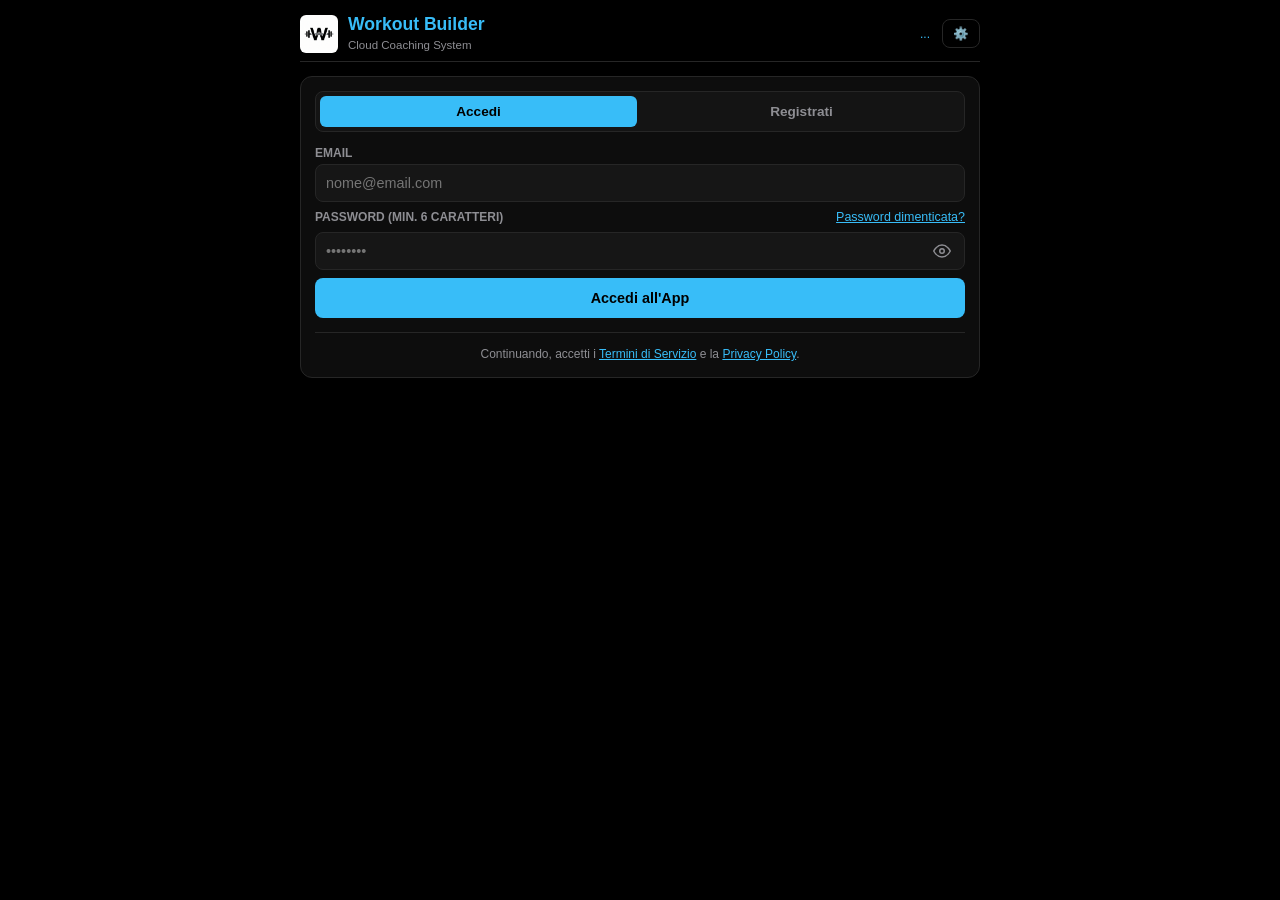
==== index.html @ 04b9a43e "Revisione codice: pubblicazione scheda sicura, nomi con apostrofo, date locali - builder.js: la pubb" ====
<!DOCTYPE html>
<html lang="it">
<head>
  <meta charset="UTF-8">
  <meta name="viewport" content="width=device-width, initial-scale=1.0, maximum-scale=1.0, user-scalable=no">
  <title>Workout Builder - Coaching App</title>
  <link rel="icon" href="icon.png">
  <link rel="manifest" href="manifest.json">
  <meta name="theme-color" content="#0f172a">
  <meta name="apple-mobile-web-app-capable" content="yes">
  <meta name="apple-mobile-web-app-status-bar-style" content="black-translucent">
  <meta name="apple-mobile-web-app-title" content="Workout Builder">
  <link rel="apple-touch-icon" href="logo_W.jpeg">
  <link rel="stylesheet" href="style.css">
  <script src="https://cdnjs.cloudflare.com/ajax/libs/html2pdf.js/0.10.1/html2pdf.bundle.min.js"></script>
  <script src="https://cdn.jsdelivr.net/npm/@supabase/supabase-js@2.119.2"></script>
  <script src="https://cdn.jsdelivr.net/npm/chart.js@4.6.2"></script>
</head>
<body>

  <div class="container">
    <header>
      <div class="header-brand">
        <img id="headerLogoImg" src="logo_W.jpeg" alt="Logo" class="site-logo" onerror="this.style.display='none'">
        <div>
          <h1>Workout Builder</h1>
          <span id="userRoleBadge" style="font-size: 0.72rem; color: var(--text-muted);">Cloud Coaching System</span>
        </div>
      </div>
      <div style="display: flex; align-items: center; gap: 6px;">
        <span style="font-size: 0.75rem; color: var(--primary);" id="dbCount">...</span>
        <div class="notif-btn-wrap">
          <button id="btnOpenNotifications" class="btn btn-outline btn-sm hidden" title="Avvisi e Scadenze">🔔</button>
          <span id="notifCountBadge" class="notif-badge hidden">0</span>
        </div>
        <button id="btnOpenSettings" class="btn btn-outline btn-sm" title="Impostazioni">⚙️</button>
        <button id="btnLogout" class="btn btn-outline btn-sm hidden">Esci</button>
      </div>
    </header>

    <!-- PANNELLO IMPOSTAZIONI -->
    <div id="settingsSection" class="card hidden">
      <div class="section-title">
        <span>⚙️ Impostazioni</span>
        <button id="btnCloseSettings" class="btn btn-outline btn-sm">Chiudi ✖</button>
      </div>

      <div style="display: flex; justify-content: space-between; align-items: center; gap: 10px; flex-wrap: wrap;">
        <div>
          <strong style="font-size: 0.88rem; display: block;">Aspetto Interfaccia</strong>
          <span style="font-size: 0.76rem; color: var(--text-muted);">Scegli tra modalità scura o chiara</span>
        </div>
        <div class="theme-toggle-pill">
          <button type="button" class="theme-opt active" id="btnThemeDark">🌙 Scuro</button>
          <button type="button" class="theme-opt" id="btnThemeLight">☀️ Chiaro</button>
        </div>
      </div>

      <!-- Modifica Nome e Cognome (visibile a tutti gli utenti loggati: Atleti e Coach) -->
      <div id="profileNameSettingsBox" class="hidden" style="margin-top: 14px; padding-top: 14px; border-top: 1px solid var(--border);">
        <strong style="font-size: 0.88rem; display: block; margin-bottom: 4px;">Nome e Cognome Profilo</strong>
        <span style="font-size: 0.76rem; color: var(--text-muted); display: block; margin-bottom: 8px;">
          Correggi il nome visualizzato nell'app e nelle schede.
        </span>
        <div style="display: flex; gap: 8px; align-items: center;">
          <input type="text" id="inputSettingsFullName" placeholder="es. Mario Rossi" style="flex: 1;">
          <button type="button" class="btn btn-primary btn-sm" id="btnSaveProfileName" style="width: auto; white-space: nowrap;">💾 Salva Nome</button>
        </div>
      </div>

      <!-- Caricamento Logo (visibile solo ai Personal Trainer loggati) -->
      <div id="trainerLogoSettingsBox" class="hidden" style="margin-top: 14px; padding-top: 14px; border-top: 1px solid var(--border);">
        <strong style="font-size: 0.88rem; display: block; margin-bottom: 4px;">Logo Personalizzato Coach</strong>
        <span style="font-size: 0.76rem; color: var(--text-muted); display: block; margin-bottom: 10px;">
          Apparirà nell'intestazione dell'app (anche ai tuoi atleti) e in cima alle schede PDF.
        </span>

        <div style="display: flex; align-items: center; gap: 12px; margin-bottom: 10px;">
          <img id="settingsLogoPreview" src="logo_W.jpeg" alt="Anteprima Logo" style="height: 48px; width: auto; max-width: 120px; object-fit: contain; border: 1px solid var(--border); border-radius: 6px; padding: 4px; background: #fff;" onerror="this.style.display='none'">
          <input type="file" id="inputLogoFile" accept="image/*" style="font-size: 0.8rem; padding: 7px;">
        </div>

        <div class="grid-2">
          <button type="button" class="btn btn-primary btn-sm" id="btnSaveLogo" style="width: 100%;">💾 Salva Logo</button>
          <button type="button" class="btn btn-outline btn-sm" id="btnResetLogo" style="width: 100%;">Ripristina Default</button>
        </div>
      </div>

      <div id="appGuideSettingsBox" class="hidden" style="margin-top: 14px; padding-top: 14px; border-top: 1px solid var(--border);">
        <div style="display: flex; justify-content: space-between; align-items: center; gap: 10px; flex-wrap: wrap;">
          <div>
            <strong style="font-size: 0.88rem; display: block;">Guida Applicazione</strong>
            <span style="font-size: 0.76rem; color: var(--text-muted);">Manuale rapido su tutte le funzionalità</span>
          </div>
          <button type="button" class="btn btn-outline btn-sm" id="btnOpenAppGuide" style="width: auto;">📖 Apri Guida</button>
        </div>

        <!-- PANNELLO GUIDA / MANUALE UTENTE -->
        <div id="appGuideSection" class="hidden" style="margin-top: 12px;">
          <div id="appGuideContent" style="font-size: 0.84rem; line-height: 1.55; display: flex; flex-direction: column; gap: 10px;"></div>
        </div>
      </div>

      <!-- Segnala un problema / Supporto -->
      <div style="margin-top: 14px; padding-top: 14px; border-top: 1px solid var(--border);">
        <div style="display: flex; justify-content: space-between; align-items: center; gap: 10px; flex-wrap: wrap;">
          <div>
            <strong style="font-size: 0.88rem; display: block;">Segnala un problema o chiedi aiuto</strong>
            <span style="font-size: 0.76rem; color: var(--text-muted);">Scrivi a <strong>info@workoutbuilder.it</strong> per assistenza o suggerimenti.</span>
          </div>
          <a id="btnContactSupportMail" href="mailto:info@workoutbuilder.it?subject=Supporto%20Workout%20Builder" class="btn btn-outline btn-sm" style="width: auto; text-decoration: none;">✉️ Scrivici</a>
        </div>
      </div>

      <!-- Informazioni Legali e Privacy -->
      <div style="margin-top: 14px; padding-top: 14px; border-top: 1px solid var(--border);">
        <div style="display: flex; justify-content: space-between; align-items: center; gap: 10px; flex-wrap: wrap;">
          <div>
            <strong style="font-size: 0.88rem; display: block;">Informazioni Legali e Privacy</strong>
            <span style="font-size: 0.76rem; color: var(--text-muted);">Consulta la documentazione ufficiale del servizio</span>
          </div>
          <div style="display: flex; gap: 6px;">
            <a href="privacy.html" target="_blank" rel="noopener" class="btn btn-outline btn-sm" style="width: auto; text-decoration: none;">🔒 Privacy</a>
            <a href="terms.html" target="_blank" rel="noopener" class="btn btn-outline btn-sm" style="width: auto; text-decoration: none;">📄 Termini</a>
          </div>
        </div>
      </div>

      <!-- Eliminazione Account (visibile a tutti gli utenti loggati: Atleti e Coach) -->
      <div id="deleteAccountSettingsBox" class="hidden" style="margin-top: 14px; padding-top: 14px; border-top: 1px solid var(--border);">
        <div style="display: flex; justify-content: space-between; align-items: center; gap: 10px; flex-wrap: wrap;">
          <div>
            <strong style="font-size: 0.88rem; display: block; color: var(--danger);">Elimina Account</strong>
            <span style="font-size: 0.76rem; color: var(--text-muted);">Cancella definitivamente il tuo profilo e tutti i dati associati.</span>
          </div>
          <button type="button" class="btn btn-outline btn-sm" id="btnDeleteAccount" style="border-color: var(--danger); color: var(--danger); width: auto;">🗑️ Elimina Account</button>
        </div>
      </div>
    </div>

    <!-- PANNELLO NOTIFICHE E SCADENZE -->
    <div id="notificationsSection" class="card hidden">
      <div class="section-title">
        <span>🔔 Avvisi e Scadenze Schede</span>
        <div style="display: flex; gap: 6px;">
          <button id="btnEnablePush" class="btn btn-outline btn-sm" title="Ricevi avvisi sul dispositivo">📲 Avvisi Device</button>
          <button id="btnCloseNotifications" class="btn btn-outline btn-sm">Chiudi ✖</button>
        </div>
      </div>
      <div id="notificationsListContainer">
        <div style="text-align: center; color: var(--text-muted); font-size: 0.85rem; padding: 12px;">
          Nessuna notifica al momento.
        </div>
      </div>
    </div>

   <!-- 1. SCHERMATA LOGIN / REGISTRAZIONE -->
    <div id="authSection" class="card">
      <div class="auth-tabs" id="authTabsBar">
        <div class="auth-tab active" id="tabLogin">Accedi</div>
        <div class="auth-tab" id="tabRegister">Registrati</div>
      </div>

      <div id="registerFields" class="hidden">
        <div class="field">
          <label>Nome e Cognome</label>
          <input type="text" id="authName" placeholder="es. Mario Rossi">
        </div>
        <div class="field">
          <label>Tipo di Account</label>
          <select id="authRole">
            <option value="trainer">Sono un Personal Trainer / Coach</option>
            <option value="athlete">Sono un Atleta</option>
          </select>
        </div>
      </div>

      <div class="field">
        <label>Email</label>
        <input type="email" id="authEmail" placeholder="nome@email.com">
      </div>
      <div class="field">
        <div style="display: flex; justify-content: space-between; align-items: center; margin-bottom: 4px;">
          <label style="margin-bottom: 0;">Password (min. 6 caratteri)</label>
          <button type="button" id="btnForgotPassword" style="background: none; border: none; color: var(--primary); font-size: 0.78rem; cursor: pointer; padding: 0; text-decoration: underline;">
            Password dimenticata?
          </button>
        </div>
        <div class="password-input-wrap">
          <input type="password" id="authPassword" placeholder="••••••••">
          <button type="button" id="btnTogglePassword" class="btn-toggle-pwd" title="Mostra/Nascondi password" aria-label="Mostra password">
            <svg id="iconEyeOpen" width="18" height="18" viewBox="0 0 24 24" fill="none" stroke="currentColor" stroke-width="2" stroke-linecap="round" stroke-linejoin="round">
              <path d="M1 12s4-8 11-8 11 8 11 8-4 8-11 8-11-8-11-8z"></path>
              <circle cx="12" cy="12" r="3"></circle>
            </svg>
            <svg id="iconEyeClosed" class="hidden" width="18" height="18" viewBox="0 0 24 24" fill="none" stroke="currentColor" stroke-width="2" stroke-linecap="round" stroke-linejoin="round">
              <path d="M17.94 17.94A10.07 10.07 0 0 1 12 20c-7 0-11-8-11-8a18.45 18.45 0 0 1 5.06-5.94M9.9 4.24A9.12 9.12 0 0 1 12 4c7 0 11 8 11 8a18.5 18.5 0 0 1-2.16 3.19m-6.72-1.07a3 3 0 1 1-4.24-4.24"></path>
              <line x1="1" y1="1" x2="23" y2="23"></line>
            </svg>
          </button>
        </div>
      </div>

      <button class="btn btn-primary" id="btnAuthSubmit" style="margin-top: 8px;">Accedi all'App</button>
      <div id="authMessage" style="margin-top: 10px; font-size: 0.82rem; text-align: center; color: var(--danger);"></div>

      <div style="margin-top: 14px; padding-top: 12px; border-top: 1px solid var(--border); text-align: center; font-size: 0.75rem; color: var(--text-muted); line-height: 1.5;">
        Continuando, accetti i
        <a href="terms.html" target="_blank" rel="noopener" style="color: var(--primary); text-decoration: underline;">Termini di Servizio</a>
        e la
        <a href="privacy.html" target="_blank" rel="noopener" style="color: var(--primary); text-decoration: underline;">Privacy Policy</a>.
      </div>
    </div>

    <!-- PANNELLO IMPOSTA NUOVA PASSWORD (DOPO CLICK SUL LINK EMAIL) -->
    <div id="resetPasswordSection" class="card hidden">
      <div class="section-title">
        <span>🔑 Imposta Nuova Password</span>
      </div>
      <p style="font-size: 0.82rem; color: var(--text-muted); margin-bottom: 12px;">
        Inserisci la nuova password per il tuo account Workout Builder.
      </p>
      <div class="field">
        <label>Nuova Password (min. 6 caratteri)</label>
        <input type="password" id="newRecoveryPassword" placeholder="••••••••">
      </div>
      <div class="field">
        <label>Conferma Nuova Password</label>
        <input type="password" id="confirmRecoveryPassword" placeholder="••••••••">
      </div>
      <button type="button" class="btn btn-success" id="btnSaveNewPassword" style="margin-top: 6px;">💾 Salva Nuova Password</button>
      <div id="resetPasswordMessage" style="margin-top: 10px; font-size: 0.82rem; text-align: center; color: var(--danger);"></div>
    </div>
    
    <!-- 2. AREA PERSONAL TRAINER -->
    <div id="trainerSection" class="hidden" style="display: flex; flex-direction: column; gap: 14px;">
      
      <div class="grid-2">
        <button class="btn btn-primary" id="navTrainerClients">👥 I Miei Atleti</button>
        <button class="btn btn-outline" id="navTrainerBuilder">✏️ Crea/Modifica Scheda</button>
      </div>

      <!-- VISTA A: DASHBOARD CLIENTI & SCADENZE -->
      <div id="trainerClientsView" class="card">
        <div class="section-title">Codice Invito per i tuoi Atleti</div>
        <p style="font-size: 0.8rem; color: var(--text-muted); margin-bottom: 8px;">
          Invia questo codice ai tuoi clienti: quando si registrano come Atleti, potranno collegarsi al tuo profilo.
        </p>
        <div class="invite-box" style="margin-bottom: 16px;">
          <span class="invite-code" id="trainerInviteCode">-</span>
          <button class="btn btn-primary btn-sm" id="btnCopyCode">Copia</button>
        </div>

        <!-- RICERCA RAPIDA ATLETI (COLLEGATI + ESTERNI) -->
        <div style="position: relative; margin-bottom: 14px;">
          <svg width="16" height="16" viewBox="0 0 24 24" fill="none" stroke="currentColor" stroke-width="2" stroke-linecap="round" stroke-linejoin="round" style="position: absolute; left: 11px; top: 50%; transform: translateY(-50%); color: var(--text-muted); pointer-events: none;">
            <circle cx="11" cy="11" r="8"></circle>
            <line x1="21" y1="21" x2="16.65" y2="16.65"></line>
          </svg>
          <input type="text" id="trainerClientsSearchInput" placeholder="Cerca atleta.." style="padding-left: 34px; padding-right: 30px;">
          <button type="button" id="btnClearTrainerClientsSearch" class="hidden" title="Cancella ricerca" style="position: absolute; right: 8px; top: 50%; transform: translateY(-50%); background: none; border: none; color: var(--text-muted); cursor: pointer; font-size: 0.85rem; padding: 2px 5px;">✕</button>
        </div>

        <div class="section-title">
          <span>Atleti Collegati</span>
          <span id="clientsCount" style="font-size: 0.8rem; color: var(--text-muted);">0</span>
        </div>
        <div id="clientsListContainer">
          <div style="text-align: center; color: var(--text-muted); font-size: 0.85rem; padding: 12px;">Caricamento atleti...</div>
        </div>

        <!-- SEZIONE ATLETI ESTERNI -->
        <div style="margin-top: 18px; padding-top: 14px; border-top: 1px solid var(--border);">
          <div class="section-title">
            <span>👤 Atleti Esterni</span>
            <button type="button" class="btn btn-primary btn-sm" id="btnNewExternalAnamnesis">➕ Nuova Anamnesi</button>
          </div>
          <p style="font-size: 0.78rem; color: var(--text-muted); margin-bottom: 10px;">
            Clienti non iscritti all'app: gestisci la loro anamnesi privata e lo storico delle schede generate in PDF.
          </p>
          <div id="externalAnamnesisListContainer">
            <div style="text-align: center; color: var(--text-muted); font-size: 0.82rem; padding: 8px;">Nessun atleta esterno ancora inserito.</div>
          </div>
        </div>
      </div>

      <!-- VISTA B: PROGRESSI E DIARIO CARICHI ATLETA -->
      <div id="trainerProgressView" class="card hidden">
        <div class="section-title">
          <span id="progressAthleteTitle">Progressi Atleta</span>
          <button class="btn btn-outline btn-sm" id="btnBackToClients">← Indietro</button>
        </div>
        <div id="progressLogsContainer">
          <div style="text-align: center; color: var(--text-muted); font-size: 0.85rem; padding: 12px;">Caricamento storico...</div>
        </div>
      </div>

      <!-- VISTA B2: SCHEDA ATTIVA E STORICO SCHEDE ATLETA -->
      <div id="trainerWorkoutsView" class="card hidden">
        <div class="section-title">
          <span id="workoutsAthleteTitle">Schede Atleta</span>
          <button class="btn btn-outline btn-sm" id="btnBackFromWorkouts">← Indietro</button>
        </div>
        <div id="athleteWorkoutsHistoryContainer">
          <div style="text-align: center; color: var(--text-muted); font-size: 0.85rem; padding: 12px;">Caricamento schede...</div>
        </div>
      </div>

      <!-- VISTA B2-EXT: STORICO SCHEDE ATLETA ESTERNO -->
      <div id="trainerExternalWorkoutsView" class="card hidden">
        <div class="section-title">
          <span id="externalWorkoutsTitle">📋 Schede Atleta Esterno</span>
          <button type="button" class="btn btn-outline btn-sm" id="btnBackFromExternalWorkouts">← Indietro</button>
        </div>
        <div id="externalWorkoutsHistoryContainer">
          <div style="text-align: center; color: var(--text-muted); font-size: 0.85rem; padding: 12px;">Caricamento schede...</div>
        </div>
      </div>

      <!-- VISTA B3: STATISTICHE & ANALYTICS ATLETA -->
      <div id="trainerStatsView" class="card hidden">
        <div class="section-title">
          <span id="statsAthleteTitle">📈 Statistiche Atleta</span>
          <button class="btn btn-outline btn-sm" id="btnBackFromStats">← Indietro</button>
        </div>
        <div id="statsDashboardContainer">
          <div style="text-align: center; color: var(--text-muted); font-size: 0.85rem; padding: 12px;">Elaborazione statistiche...</div>
        </div>
      </div>

      <!-- VISTA B4: SCHEDA ANAMNESI PRIVATA (SOLO TRAINER) -->
      <div id="trainerAnamnesisView" class="card hidden">
        <div class="section-title">
          <div>
            <span id="anamnesisViewTitle">🩺 Scheda Anamnesi</span>
            <div id="anamnesisViewSubtitle" style="font-size: 0.74rem; color: var(--text-muted); font-weight: 400; margin-top: 2px;">Visibile solo a te (privata)</div>
          </div>
          <button type="button" class="btn btn-outline btn-sm" id="btnBackFromAnamnesis">← Indietro</button>
        </div>

        <input type="hidden" id="anamnesisRecordId">
        <input type="hidden" id="anamnesisAthleteId">

        <div class="grid-2">
          <div class="field">
            <label>Nome e Cognome *</label>
            <input type="text" id="anamFullName" placeholder="es. Mario Rossi">
          </div>
          <div class="field">
            <label>Data di Nascita</label>
            <input type="date" id="anamBirthDate">
          </div>
        </div>

        <div class="grid-3">
          <div class="field">
            <label>Sesso</label>
            <select id="anamGender">
              <option value="">-- Seleziona --</option>
              <option value="Uomo">Uomo</option>
              <option value="Donna">Donna</option>
              <option value="Altro">Altro</option>
            </select>
          </div>
          <div class="field">
            <label>Altezza (cm)</label>
            <input type="number" id="anamHeightCm" placeholder="es. 178" min="100" max="250">
          </div>
          <div class="field">
            <label>Peso Iniziale (kg)</label>
            <input type="number" step="0.1" id="anamWeightKg" placeholder="es. 76.5" min="30" max="250">
          </div>
        </div>

        <div class="grid-2">
          <div class="field">
            <label>Lavoro e Stile di Vita</label>
            <input type="text" id="anamOccupation" placeholder="es. Impiegato sedentario / Turnista">
          </div>
          <div class="field">
            <label>Disponibilità Allenamento</label>
            <input type="text" id="anamAvailability" placeholder="es. 3 volte/sett. da 60 min">
          </div>
        </div>

        <div class="field">
          <label>Obiettivo Principale</label>
          <textarea id="anamGoal" rows="2" style="min-height: 58px;" placeholder="es. Ricomposizione corporea, aumento forza panca/squat, preparazione gara..."></textarea>
        </div>

        <div class="field">
          <label>Infortuni, Dolori o Limitazioni Articolari/Mediche</label>
          <textarea id="anamInjuries" rows="2" style="min-height: 64px;" placeholder="es. Protrusione L4-L5, fastidio spalla destra in spinta sopra la testa, ipertensione..."></textarea>
        </div>

        <div class="field">
          <label>Esperienza Pregressa e Attrezzatura Disponibile</label>
          <textarea id="anamExperience" rows="2" style="min-height: 58px;" placeholder="es. 2 anni di sala pesi, palestra commerciale completa / home gym con manubri e bilanciere..."></textarea>
        </div>

        <div class="field">
          <label>Note Riservate del Coach</label>
          <textarea id="anamPrivateNotes" rows="3" style="min-height: 72px;" placeholder="Appunti privati, osservazioni posturali, progressioni programmate..."></textarea>
        </div>

        <div id="anamnesisUpdatedMeta" style="font-size: 0.74rem; color: var(--text-muted); margin-bottom: 10px;"></div>

        <div style="display: flex; flex-direction: column; gap: 8px;">
          <button type="button" class="btn btn-success" id="btnSaveAnamnesis">💾 Salva Anamnesi</button>
          <div id="anamnesisSecondaryActions" style="display: flex; flex-direction: column; gap: 8px;">
            <button type="button" class="btn btn-outline btn-sm" id="btnAnamnesisToBuilder" style="width: 100%;">✏️ Crea Scheda</button>
            <button type="button" class="btn btn-outline btn-sm hidden" id="btnDeleteAnamnesis" style="width: 100%; border-color: var(--danger); color: var(--danger);">🗑️ Elimina Anamnesi</button>
          </div>
        </div>
      </div>

      <!-- VISTA B5: CHECK-IN SETTIMANALI ATLETA (TRAINER) -->
      <div id="trainerCheckinsView" class="card hidden">
        <div class="section-title">
          <div>
            <span id="trainerCheckinsTitle">✅ Check-in Settimanali</span>
            <div id="trainerCheckinsSubtitle" style="font-size: 0.74rem; color: var(--text-muted); font-weight: 400; margin-top: 2px;">Storico report e feedback settimanali</div>
          </div>
          <button type="button" class="btn btn-outline btn-sm" id="btnBackFromTrainerCheckins">← Indietro</button>
        </div>
        <div id="trainerCheckinsListContainer">
          <div style="text-align: center; color: var(--text-muted); font-size: 0.85rem; padding: 12px;">Caricamento check-in...</div>
        </div>
      </div>

      <!-- VISTA C: WORKOUT BUILDER -->
      <div id="trainerBuilderView" class="hidden" style="display: flex; flex-direction: column; gap: 14px;">
        
        <!-- PANNELLO BOZZE SALVATE -->
        <div id="trainerDraftsCard" class="card hidden">
          <div class="section-title">
            <span>📂 Bozze in Lavorazione</span>
            <span id="draftsCountBadge" style="font-size: 0.78rem; color: var(--text-muted);">0</span>
          </div>
          <div id="trainerDraftsList"></div>
        </div>

        <div class="card">
          <div class="section-title">
            <span>1. Assegnazione e Durata</span>
            <button class="btn btn-outline btn-sm hidden" id="btnLoadExistingWorkout">📥 Carica Scheda Attuale</button>
          </div>
          <div class="field">
            <label>Seleziona Atleta Collegato (oppure lascia vuoto per solo PDF)</label>
            <select id="builderAthleteSelect">
              <option value="">-- Nessun atleta collegato (Solo PDF) --</option>
            </select>
          </div>
          <div class="field">
            <label>Modalità Programmazione</label>
            <select id="programmingMode">
              <option value="classic">Programmazione Classica (scheda unica)</option>
              <option value="mesocycle">Programmazione Mesociclo (per settimane, max 10)</option>
            </select>
          </div>
          <div class="grid-2">
            <div class="field">
              <label>Nome sul PDF</label>
              <input type="text" id="athleteName" placeholder="es. Mario Rossi">
            </div>
            <div class="field">
              <label id="durationWeeksLabel">Durata (Settimane)</label>
              <input type="number" id="durationWeeks" value="4" min="1" max="52">
            </div>
          </div>
          <div class="field">
            <label>Note Generali Scheda</label>
            <textarea id="generalNotes" placeholder="es. Riscaldamento: 5 min cyclette + mobilità."></textarea>
          </div>
        </div>

        <div class="card">
          <div class="section-title">
            <span>2. Aggiungi Esercizio</span>
            <button type="button" class="btn btn-primary btn-sm hidden" id="btnToggleNewExerciseBox" style="width: auto;">➕ Nuovo Esercizio</button>
          </div>

          <!-- PANNELLO CREAZIONE ESERCIZIO GLOBALE (SOLO ADMIN) -->
          <div id="newExerciseBox" class="hidden" style="background: var(--subcard-bg); border: 1.5px solid var(--primary); border-radius: 8px; padding: 12px; margin-bottom: 14px;">
            <div style="display: flex; justify-content: space-between; align-items: center; margin-bottom: 8px;">
              <strong style="font-size: 0.88rem; color: var(--primary);" id="newExerciseBoxTitle">➕ Crea Nuovo Esercizio</strong>
              <button type="button" class="btn btn-outline btn-sm" id="btnCloseNewExerciseBox" style="width: auto;">✖</button>
            </div>
            <p id="newExerciseScopeHint" style="font-size: 0.75rem; color: var(--text-muted); margin-bottom: 10px;">
              Stai creando un esercizio globale: sarà visibile a tutti i Personal Trainer dell'app.
            </p>

            <div class="grid-2">
              <div class="field">
                <label>Nome Esercizio *</label>
                <input type="text" id="newExName" placeholder="es. Bulgarian Split Squat Manubri">
              </div>
              <div class="field">
                <label>Gruppo Muscolare *</label>
                <select id="newExMuscle">
                  <option value="Petto">Petto</option>
                  <option value="Dorso">Dorso</option>
                  <option value="Gambe">Gambe</option>
                  <option value="Spalle">Spalle</option>
                  <option value="Braccia">Braccia</option>
                  <option value="Addome">Addome</option>
                  <option value="Skill">Skill</option>
                  <option value="Cardio">Cardio</option>
                  <option value="Funzionali">Funzionali</option>
                  <option value="TRX">TRX</option>
                  <option value="Mobilità">Mobilità</option>
                </select>
              </div>
            </div>

            <div class="grid-2">
              <div class="field">
                <label>Immagine 1 / Partenza (opzionale)</label>
                <input type="file" id="newExImgStart" accept="image/*" style="font-size: 0.78rem; padding: 6px;">
              </div>
              <div class="field">
                <label>Immagine 2 / Arrivo (opzionale)</label>
                <input type="file" id="newExImgEnd" accept="image/*" style="font-size: 0.78rem; padding: 6px;">
              </div>
            </div>
            <div style="font-size: 0.73rem; color: var(--text-muted); margin-bottom: 10px;">
              Puoi caricare 2 immagini (Partenza e Arrivo), anche solo 1 immagine singola, oppure nessuna.
            </div>

            <button type="button" class="btn btn-success btn-sm" id="btnSaveNewExercise" style="width: 100%;">💾 Salva Esercizio in Libreria</button>
          </div>

          <div class="field">
            <label>Giorno / Seduta</label>
            <select id="exerciseDay">
              <option value="Giorno 1">Giorno 1</option>
              <option value="Giorno 2">Giorno 2</option>
              <option value="Giorno 3">Giorno 3</option>
              <option value="Giorno 4">Giorno 4</option>
              <option value="Giorno 5">Giorno 5</option>
              <option value="Giorno 6">Giorno 6</option>
              <option value="Giorno 7">Giorno 7</option>
            </select>
          </div>
          
          <div class="filter-row">
            <select id="muscleFilter">
              <option value="ALL">Tutti</option>
              <option value="PERSONAL" id="optPersonalExercises" class="hidden">Solo Personali</option>
              <option value="Petto">Petto</option>
              <option value="Dorso">Dorso</option>
              <option value="Gambe">Gambe</option>
              <option value="Spalle">Spalle</option>
              <option value="Braccia">Braccia</option>
              <option value="Addome">Addome</option>
              <option value="Skill">Skill</option>
              <option value="Cardio">Cardio</option>
              <option value="Funzionali">Funzionali</option>
              <option value="TRX">TRX</option>
              <option value="Mobilità">Mobilità</option>
            </select>
            <input type="text" id="exerciseSearch" list="exerciseSuggestions" placeholder="🔍 Cerca nome esercizio...">
            <datalist id="exerciseSuggestions"></datalist>
          </div>

          <select id="exerciseSelect" style="margin-bottom: 8px;"></select>

          <div class="preview-box" id="exercisePreviewBox">
            <div class="preview-photos" id="previewPhotosContainer">
              <div class="preview-photo-wrap" id="wrapImgStart">
                <img id="previewImgStart" class="preview-thumb" src="" alt="Partenza">
                <span class="photo-tag" id="tagImgStart">Partenza</span>
              </div>
              <div class="preview-photo-wrap" id="wrapImgEnd">
                <img id="previewImgEnd" class="preview-thumb" src="" alt="Arrivo">
                <span class="photo-tag" id="tagImgEnd">Arrivo</span>
              </div>
            </div>
            <div class="preview-info" style="flex: 1;">
              <strong id="previewName">-</strong><br>
              <span style="color: var(--primary);" id="previewMuscle">-</span>
            </div>
            <button type="button" class="btn btn-outline btn-sm hidden" id="btnDeleteCustomExercise" title="Elimina questo esercizio" style="border-color: var(--danger); color: var(--danger); width: auto; flex-shrink: 0;">🗑️</button>
          </div>

          <div class="grid-3">
            <div class="field">
              <label>Serie e Reps</label>
              <input type="text" id="inSetsReps" placeholder="es. 4x8-10">
            </div>
            <div class="field">
              <label>Rest</label>
              <input type="text" id="inRest" placeholder="es. 90''">
            </div>
            <div class="field">
              <label>RIR / @</label>
              <input type="text" id="inRir" placeholder="es. RIR 1">
            </div>
          </div>

          <div class="field">
            <label>Note Esercizio</label>
            <textarea id="inNotes" style="min-height: 75px;" placeholder="es. Discesa 3s controllata."></textarea>
          </div>

          <!-- Opzioni Circuito / Superset -->
          <div style="background: var(--subcard-bg); border: 1px solid var(--border); border-radius: 8px; padding: 10px; margin-bottom: 10px;">
            <div style="display: flex; gap: 14px; flex-wrap: wrap; align-items: center;">
              <label style="display: flex; align-items: center; gap: 6px; margin: 0; cursor: pointer; font-size: 0.82rem; color: var(--text);">
                <input type="checkbox" id="chkCircuitStart" style="width: auto; margin: 0;">
                <span>🔄 <strong>Inizio Circuito</strong></span>
              </label>
              <label style="display: flex; align-items: center; gap: 6px; margin: 0; cursor: pointer; font-size: 0.82rem; color: var(--text);">
                <input type="checkbox" id="chkCircuitEnd" style="width: auto; margin: 0;">
                <span>🏁 <strong>Fine Circuito</strong></span>
              </label>
            </div>
            <div id="circuitLabelWrap" class="hidden" style="margin-top: 8px;">
              <input type="text" id="inCircuitLabel" placeholder="es. Circuito 3 giri — Rec. 90'' a fine giro">
            </div>
          </div>

          <button class="btn btn-primary" id="btnAddEx">➕ Inserisci nella Scheda</button>
        </div>

        <div class="card">
          <div class="section-title">
            <span>3. Riepilogo ed Invio</span>
            <div style="display: flex; align-items: center; gap: 8px;">
              <span id="counterLabel" style="color: var(--text-muted); font-size: 0.85rem;">0 inseriti</span>
              <button class="btn btn-outline btn-sm hidden" id="btnClearBuilder" style="border-color: var(--danger); color: var(--danger);">🗑️ Svuota</button>
            </div>
          </div>

          <div class="exercise-list" id="exerciseList">
            <div style="text-align: center; color: var(--text-muted); font-size: 0.85rem; padding: 12px;">Nessun esercizio aggiunto</div>
          </div>

          <div style="display: flex; flex-direction: column; gap: 8px; margin-top: 14px;">
            <button class="btn btn-success" id="btnSaveCloud">☁️ Salva e Invia all'app dell'Atleta</button>
            <div class="grid-2">
              <button class="btn btn-primary" id="btnSaveDraft" style="background: var(--subcard-bg); color: var(--text); border: 1px solid var(--border);">📝 Salva Bozza</button>
              <button class="btn btn-outline" id="btnPdf">📄 Scarica PDF</button>
            </div>
          </div>
        </div>
      </div>
    </div>

    <!-- 3. AREA ATLETA -->
    <div id="athleteSection" class="hidden" style="display: flex; flex-direction: column; gap: 14px;">
      
      <div id="athleteNavTabs" class="grid-2 hidden">
        <button type="button" class="btn btn-primary" id="navAthleteWorkout">🏋️ La Mia Scheda</button>
        <button type="button" class="btn btn-outline" id="navAthleteCheckin">✅ Check-in Settimanale</button>
      </div>

      <div id="athleteLinkCoachCard" class="card hidden">
        <div class="section-title">Collega il tuo Personal Trainer</div>
        <p style="font-size: 0.85rem; color: var(--text-muted); margin-bottom: 10px;">
          Incolla qui il Codice Invito che ti ha inviato il tuo coach per ricevere le tue schede di allenamento.
        </p>
        <div class="field">
          <label>Codice Invito Coach</label>
          <input type="text" id="inputCoachCode" placeholder="Incolla il codice qui...">
        </div>
        <button class="btn btn-primary" id="btnLinkCoach">Collega Coach</button>
      </div>

      <div id="athleteWorkoutCard" class="card hidden">
        <div class="section-title">
          <span id="athleteWorkoutTitle">La Tua Scheda</span>
          <span id="athleteCoachName" style="font-size: 0.78rem; color: var(--text-muted);"></span>
        </div>
        <div id="athleteWorkoutMeta" style="font-size: 0.8rem; color: var(--primary); margin-bottom: 10px;"></div>

        <!-- Toggle Vista Pulita / Modalità Allenamento in cima -->
        <div id="athleteCleanViewToggleWrap" class="hidden" style="margin-bottom: 12px;">
          <button type="button" class="btn btn-outline btn-sm" id="btnToggleAthleteCleanView" style="width: 100%;">Scheda Pulita</button>
        </div>

        <div id="athleteGeneralNotes" style="background: var(--notes-bg); color: var(--notes-text); border: 1px solid var(--border); padding: 10px; border-radius: 8px; font-size: 0.82rem; margin-bottom: 12px; white-space: pre-wrap;"></div>
        
        <div class="exercise-list" id="athleteExercisesContainer"></div>

        <!-- Scarica PDF della scheda pulita in fondo a entrambe le schermate -->
        <div id="athletePdfFooterWrap" class="hidden" style="margin-top: 14px; padding-top: 12px; border-top: 1px solid var(--border);">
          <button type="button" class="btn btn-outline btn-sm" id="btnAthleteDownloadPdf" style="width: 100%;">📄 Scarica PDF</button>
        </div>
      </div>

      <!-- PANNELLO CHECK-IN FINE SETTIMANA (ATLETA) -->
      <div id="athleteCheckinCard" class="card hidden">
        <div class="section-title">
          <span>✅ Check-in Settimanale</span>
          <span style="font-size: 0.76rem; color: var(--text-muted);">Report Coach</span>
        </div>

        <div class="grid-2" style="align-items: end;">
          <div class="field">
            <label style="white-space: nowrap;">Data Check-in</label>
            <input type="date" id="checkinDate" style="height: 40px; min-height: 40px; box-sizing: border-box;">
          </div>
          <div class="field">
            <label style="white-space: nowrap;">Peso Corporeo (kg)</label>
            <input type="number" step="0.1" id="checkinWeightKg" placeholder="es. 74.5" min="30" max="250" style="height: 40px; min-height: 40px; box-sizing: border-box;">
          </div>
        </div>

        <div class="grid-2" style="align-items: end;">
          <div class="field">
            <label style="white-space: nowrap;">Aderenza (1–5)</label>
            <select id="checkinAdherence" style="height: 40px;">
              <option value="5">5 - Ottima (90–100%)</option>
              <option value="4" selected>4 - Buona (75–90%)</option>
              <option value="3">3 - Discreta (60–75%)</option>
              <option value="2">2 - Bassa (&lt; 60%)</option>
              <option value="1">1 - Settimana saltata</option>
            </select>
          </div>
          <div class="field">
            <label style="white-space: nowrap;">Sonno (1–5)</label>
            <select id="checkinSleep" style="height: 40px;">
              <option value="5">5 - Riposato</option>
              <option value="4" selected>4 - Buono</option>
              <option value="3">3 - Nella media</option>
              <option value="2">2 - Scarso</option>
              <option value="1">1 - Pessimo</option>
            </select>
          </div>
        </div>

        <div class="grid-2" style="align-items: end;">
          <div class="field">
            <label style="white-space: nowrap;">Energia (1–5)</label>
            <select id="checkinEnergy" style="height: 40px;">
              <option value="5">5 - Altissima</option>
              <option value="4" selected>4 - Buona</option>
              <option value="3">3 - Normale</option>
              <option value="2">2 - Stanco</option>
              <option value="1">1 - Esausto</option>
            </select>
          </div>
          <div class="field">
            <label style="white-space: nowrap;">Stress / Dolori (1–5)</label>
            <select id="checkinStress" style="height: 40px;">
              <option value="5">5 - Dolori forti</option>
              <option value="4">4 - Stress alto</option>
              <option value="3">3 - Moderato</option>
              <option value="2" selected>2 - Lieve fatica</option>
              <option value="1">1 - Nessun dolore</option>
            </select>
          </div>
        </div>

        <div class="field">
          <label>Note Settimanali per il Coach</label>
          <textarea id="checkinAthleteNotes" rows="3" style="min-height: 75px;" placeholder="Come ti sei sentito negli allenamenti? Fame, digestione, carichi, eventuali fastidi o richieste..."></textarea>
        </div>

        <button type="button" class="btn btn-success" id="btnSubmitWeeklyCheckin">📤 Invia Check-in al Coach</button>

        <div style="margin-top: 18px; padding-top: 14px; border-top: 1px solid var(--border);">
          <div class="section-title">
            <span>Storico Check-in Inviati</span>
          </div>
          <div id="athleteCheckinsHistoryContainer">
            <div style="text-align: center; color: var(--text-muted); font-size: 0.82rem; padding: 8px;">Nessun check-in inviato.</div>
          </div>
        </div>
      </div>

    </div>

  </div>

  <!-- Area Rendering PDF (nascosta) -->
  <div id="pdfPreviewWrapper">
    <div id="pdfSheet" class="pdf-sheet">
      <div class="pdf-header">
        <div class="pdf-header-left">
          <img id="pdfLogoImg" src="logo_W.jpeg" alt="Logo" class="pdf-logo" onerror="this.style.display='none'">
          <div>
            <h2>SCHEDA DI ALLENAMENTO</h2>
            <div class="pdf-coach-tag" id="pdfCoachTag">COACH</div>
          </div>
        </div>
        <div style="text-align: right; font-size: 11px; color: #64748b;">
          Data: <span id="pdfDate"></span>
        </div>
      </div>
      <div class="pdf-meta">
        <div><strong>Atleta:</strong> <span id="pdfAthlete">-</span></div>
        <div><strong>Durata:</strong> <span id="pdfDuration">-</span></div>
        <div><strong>Totale Esercizi:</strong> <span id="pdfCount">0</span></div>
      </div>
      <div class="pdf-general-notes" id="pdfGeneralNotesBox">
        <strong style="display:block; margin-bottom:3px;">NOTE GENERALI:</strong>
        <span id="pdfGeneralNotesText" style="white-space:pre-wrap;"></span>
      </div>
      <div id="pdfTablesContainer"></div>
      <div class="pdf-footer">
        <span id="pdfFooterCoach">Workout Builder</span>
        <span>Scheda personalizzata - Workout Builder</span>
      </div>
    </div>
  </div>

  <!-- Moduli JavaScript separati -->
  <script src="config.js"></script>
  <script src="settings.js"></script>
  <script src="notifications.js"></script>
  <script src="auth.js"></script>
  <script src="trainer.js"></script>
  <script src="anamnesis.js"></script>
  <script src="analytics.js"></script>
  <script src="builder.js"></script>
  <script src="athlete.js"></script>
  <script src="video-feedback.js"></script>
  <script src="checkins.js"></script>
  <script>
    loadExercisesFromCloud();
    checkSession();

    if ("serviceWorker" in navigator) {
      window.addEventListener("load", () => {
        navigator.serviceWorker.register("./sw.js").catch((err) => {
          console.warn("Service Worker non registrato:", err);
        });
      });
    }
  </script>
</body>
</html>
---- style.css ----
:root {
  --bg: #000000;
  --card-bg: #0d0d0d;
  --subcard-bg: #141414;
  --input-bg: #161616;
  --border: #262626;
  --text: #ffffff;
  --text-muted: #8e8e93;
  --primary: #38bdf8;
  --primary-text: #000000;
  --success: #22c55e;
  --warning: #f59e0b;
  --danger: #ef4444;
  --day-bg: #1a2736;
  --day-border: #0284c7;
  --invite-bg: #111c26;
  --log-bg: #0b1116;
  --log-border: #1e293b;
  --notes-bg: #161616;
  --notes-text: #e2e8f0;
  --radius: 12px;
}

[data-theme="light"] {
  --bg: #f1f5f9;
  --card-bg: #ffffff;
  --subcard-bg: #f8fafc;
  --input-bg: #ffffff;
  --border: #cbd5e1;
  --text: #0f172a;
  --text-muted: #64748b;
  --primary: #0284c7;
  --primary-text: #ffffff;
  --success: #16a34a;
  --warning: #d97706;
  --danger: #dc2626;
  --day-bg: #e0f2fe;
  --day-border: #38bdf8;
  --invite-bg: #f0f9ff;
  --log-bg: #f1f5f9;
  --log-border: #cbd5e1;
  --notes-bg: #fefce8;
  --notes-text: #334155;
}

* { box-sizing: border-box; margin: 0; padding: 0; font-family: -apple-system, BlinkMacSystemFont, "Segoe UI", Roboto, sans-serif; }

body { background-color: var(--bg); color: var(--text); padding: 14px; min-height: 100vh; transition: background-color 0.2s, color 0.2s; }
.container { max-width: 680px; margin: 0 auto; display: flex; flex-direction: column; gap: 14px; }
.hidden { display: none !important; }

header { display: flex; justify-content: space-between; align-items: center; padding-bottom: 8px; border-bottom: 1px solid var(--border); gap: 8px; }
.header-brand { display: flex; align-items: center; gap: 10px; }
.site-logo { height: 38px; width: auto; max-width: 100px; object-fit: contain; border-radius: 6px; }
h1 { font-size: 1.1rem; font-weight: 700; color: var(--primary); }

.card { background: var(--card-bg); border: 1px solid var(--border); border-radius: var(--radius); padding: 14px; box-shadow: 0 1px 3px rgba(0,0,0,0.08); }
.section-title { font-size: 0.95rem; font-weight: 700; margin-bottom: 10px; color: var(--primary); display: flex; justify-content: space-between; align-items: center; }

.grid-2 { display: grid; grid-template-columns: 1fr 1fr; gap: 8px; }
.grid-3 { display: grid; grid-template-columns: 2fr 1fr 1fr; gap: 6px; }
.field { display: flex; flex-direction: column; gap: 4px; margin-bottom: 8px; }
label { font-size: 0.75rem; color: var(--text-muted); font-weight: 600; text-transform: uppercase; }
input, select, textarea { background: var(--input-bg); border: 1px solid var(--border); color: var(--text); padding: 10px; border-radius: 8px; font-size: 0.9rem; outline: none; width: 100%; }
input:focus, select:focus, textarea:focus { border-color: var(--primary); }
textarea { resize: vertical; min-height: 70px; font-size: 0.85rem; line-height: 1.4; }

.btn { border: none; border-radius: 8px; padding: 12px 14px; font-weight: 700; font-size: 0.9rem; cursor: pointer; display: flex; align-items: center; justify-content: center; gap: 6px; width: 100%; transition: opacity 0.2s; }
.btn:active { transform: scale(0.98); }
.btn-primary { background: var(--primary); color: var(--primary-text); }
.btn-success { background: var(--success); color: #fff; }
.btn-outline { background: transparent; border: 1px solid var(--border); color: var(--text); }
.btn-sm { padding: 6px 10px; font-size: 0.78rem; width: auto; }

/* Switch Sole / Luna */
.theme-toggle-pill { display: inline-flex; background: var(--subcard-bg); border: 1px solid var(--border); border-radius: 99px; padding: 3px; gap: 4px; }
.theme-opt { border: none; background: transparent; color: var(--text-muted); padding: 6px 12px; border-radius: 99px; font-size: 0.82rem; font-weight: 700; cursor: pointer; display: flex; align-items: center; gap: 5px; }
.theme-opt.active { background: var(--primary); color: var(--primary-text); }

/* Auth Tabs */
.auth-tabs { display: grid; grid-template-columns: 1fr 1fr; gap: 6px; margin-bottom: 14px; background: var(--subcard-bg); border: 1px solid var(--border); padding: 4px; border-radius: 8px; }
.auth-tab { padding: 8px; text-align: center; border-radius: 6px; font-size: 0.85rem; font-weight: 700; cursor: pointer; color: var(--text-muted); }
.auth-tab.active { background: var(--primary); color: var(--primary-text); }

/* Trainer Client List & Badges */
.invite-box { background: var(--invite-bg); border: 1px dashed var(--primary); border-radius: 8px; padding: 10px; display: flex; justify-content: space-between; align-items: center; gap: 8px; }
.invite-code { font-family: monospace; font-size: 0.8rem; color: var(--primary); word-break: break-all; }
.client-card { background: var(--subcard-bg); border: 1px solid var(--border); border-radius: 8px; padding: 12px; display: flex; justify-content: space-between; align-items: center; gap: 8px; margin-bottom: 8px; flex-wrap: wrap; }
.client-actions { display: flex; gap: 6px; flex-wrap: wrap; }
.status-badge { font-size: 0.72rem; font-weight: 700; padding: 3px 8px; border-radius: 99px; display: inline-block; margin-top: 4px; }
.status-active { background: rgba(34, 197, 94, 0.15); color: var(--success); border: 1px solid var(--success); }
.status-expiring { background: rgba(245, 158, 11, 0.15); color: var(--warning); border: 1px solid var(--warning); }
.status-expired { background: rgba(239, 68, 68, 0.15); color: var(--danger); border: 1px solid var(--danger); }
.status-none { background: rgba(142, 142, 147, 0.15); color: var(--text-muted); border: 1px solid var(--border); }

/* Builder & Preview */
.filter-row { display: flex; gap: 8px; margin-bottom: 8px; }
.filter-row select { max-width: 125px; }
.filter-row input { flex: 1; }
.preview-box { display: flex; gap: 14px; align-items: center; margin: 8px 0; background: var(--subcard-bg); border: 1px solid var(--border); padding: 8px; border-radius: 8px; }
.preview-photos { display: flex; gap: 8px; flex-shrink: 0; align-items: center; }
.preview-photo-wrap { display: flex; flex-direction: column; align-items: center; gap: 2px; }
.preview-thumb { width: 62px; height: 62px; border-radius: 6px; object-fit: cover; background: #fff; border: 1px solid var(--border); }
.photo-tag { font-size: 9px; color: var(--text-muted); text-transform: uppercase; font-weight: 700; }
.preview-info { font-size: 0.85rem; line-height: 1.3; }

.exercise-list { display: flex; flex-direction: column; gap: 12px; margin-top: 10px; }
.day-group { display: flex; flex-direction: column; gap: 8px; }
.day-badge { background: var(--day-bg); border: 1px solid var(--day-border); color: var(--primary); font-size: 0.8rem; font-weight: 700; padding: 6px 10px; border-radius: 6px; text-transform: uppercase; }
.exercise-item { background: var(--subcard-bg); border: 1px solid var(--border); border-radius: 8px; padding: 10px; display: flex; flex-direction: column; gap: 8px; }
.exercise-top { display: flex; gap: 10px; align-items: flex-start; justify-content: space-between; }
.item-photos { display: flex; gap: 6px; flex-shrink: 0; align-items: center; }
.item-img { width: 44px; height: 44px; border-radius: 5px; object-fit: cover; border: 1px solid var(--border); background: #fff; }
.item-details { flex: 1; font-size: 0.85rem; margin-left: 4px; }
.item-details strong { font-size: 0.9rem; display: block; margin-bottom: 2px; }
.item-sub { color: var(--text-muted); font-size: 0.75rem; margin-top: 2px; }
.item-notes { color: var(--primary); font-size: 0.75rem; white-space: pre-wrap; margin-top: 4px; line-height: 1.35; }
.btn-del { background: transparent; border: none; color: var(--danger); font-size: 1.2rem; cursor: pointer; padding: 4px 6px; }

/* Griglia 2x2 perfettamente allineata per i pulsanti del Builder */
.builder-item-actions,
.item-actions {
  display: grid;
  grid-template-columns: repeat(2, 30px);
  gap: 4px;
  flex-shrink: 0;
}

.builder-btn-row {
  display: contents;
}

.btn-builder-act,
.btn-icon {
  width: 30px;
  height: 28px;
  padding: 0;
  display: flex;
  align-items: center;
  justify-content: center;
  background: var(--card-bg);
  border: 1px solid var(--border);
  color: var(--text);
  border-radius: 6px;
  font-size: 0.8rem;
  cursor: pointer;
  line-height: 1;
}

.btn-builder-act:hover:not(:disabled),
.btn-icon:hover:not(:disabled) {
  border-color: var(--primary);
  color: var(--primary);
}

.btn-builder-act:disabled,
.btn-icon:disabled {
  opacity: 0.3;
  cursor: default;
}

.btn-builder-act.del {
  color: var(--danger);
}

.btn-builder-act.del:hover {
  border-color: var(--danger);
}

/* Pannello modifica rapida inline nel Builder */
.builder-inline-edit {
  background: var(--card-bg);
  border: 1px solid var(--warning);
  border-radius: 8px;
  padding: 10px;
  display: flex;
  flex-direction: column;
  gap: 8px;
}

.builder-edit-grid {
  display: grid;
  grid-template-columns: 1fr 1fr;
  gap: 6px;
}

@media (min-width: 520px) {
  .builder-edit-grid {
    grid-template-columns: 1.2fr 1.2fr 0.8fr 0.8fr;
  }
}

.builder-inline-edit input,
.builder-inline-edit select,
.builder-inline-edit textarea {
  padding: 7px 8px;
  font-size: 0.82rem;
}

.builder-inline-edit textarea {
  min-height: 56px;
}

/* Diario Carichi Atleta */
.log-box { background: var(--log-bg); border: 1px solid var(--log-border); border-radius: 6px; padding: 8px; display: flex; flex-direction: column; gap: 6px; }
.log-box.editing-mode { border-color: var(--warning); box-shadow: 0 0 0 1px var(--warning); }
.log-row-top { display: grid; grid-template-columns: 1fr 1.3fr 1fr; gap: 6px; align-items: center; }
.log-row-bottom { display: grid; grid-template-columns: 1fr auto; gap: 6px; align-items: stretch; }
.log-box input { padding: 7px 8px; font-size: 0.8rem; }
.log-box textarea { padding: 7px 8px; font-size: 0.8rem; min-height: 44px; resize: vertical; line-height: 1.35; }
.last-log-tag { font-size: 0.74rem; color: var(--success); font-weight: 600; }

/* Pulsanti azione su singolo log (Modifica / Elimina) */
.log-header-row { display: flex; justify-content: space-between; align-items: center; gap: 6px; }
.log-mini-actions { display: inline-flex; gap: 4px; flex-shrink: 0; }
.btn-icon-mini { background: transparent; border: 1px solid var(--border); color: var(--text-muted); border-radius: 5px; padding: 2px 6px; font-size: 0.72rem; cursor: pointer; line-height: 1.2; }
.btn-icon-mini:hover { border-color: var(--primary); color: var(--text); }
.btn-icon-mini.del:hover { border-color: var(--danger); color: var(--danger); }
.past-log-item-flex { display: flex; justify-content: space-between; align-items: flex-start; gap: 6px; }

/* Vista Progressi Trainer affiancata */
.progress-split { display: grid; grid-template-columns: 1fr; gap: 10px; }
@media (min-width: 560px) {
  .progress-split { grid-template-columns: 1.15fr 0.85fr; align-items: start; }
}
.athlete-feedback-box { background: var(--log-bg); border: 1px solid var(--log-border); border-left: 3px solid var(--success); border-radius: 6px; padding: 8px 10px; font-size: 0.8rem; }
.athlete-feedback-box.empty { border-left-color: var(--border); color: var(--text-muted); }
.feedback-header { display: flex; justify-content: space-between; align-items: center; font-size: 0.72rem; color: var(--success); font-weight: 700; margin-bottom: 4px; }
.feedback-metrics { font-weight: 700; color: var(--text); font-size: 0.84rem; }
.feedback-note { color: var(--text-muted); font-size: 0.76rem; margin-top: 4px; font-style: italic; white-space: pre-wrap; word-break: break-word; overflow-wrap: anywhere; line-height: 1.35; }
.past-logs-details { margin-top: 6px; padding-top: 6px; border-top: 1px dashed var(--border); font-size: 0.74rem; color: var(--text-muted); }
.past-logs-details summary { cursor: pointer; color: var(--primary); font-weight: 600; }
.past-log-line { padding: 4px 0; border-bottom: 1px solid var(--border); white-space: pre-wrap; word-break: break-word; overflow-wrap: anywhere; }

/* Campanella Notifiche & Banner Scadenze */
.notif-btn-wrap {
  position: relative;
  display: inline-flex;
}

.notif-badge {
  position: absolute;
  top: -5px;
  right: -5px;
  background: var(--danger);
  color: #ffffff;
  font-size: 0.65rem;
  font-weight: 800;
  min-width: 17px;
  height: 17px;
  padding: 0 4px;
  border-radius: 99px;
  display: flex;
  align-items: center;
  justify-content: center;
  border: 1.5px solid var(--bg);
}

.alert-item-card {
  background: var(--subcard-bg);
  border: 1px solid var(--border);
  border-left: 4px solid var(--warning);
  border-radius: 8px;
  padding: 10px 12px;
  margin-bottom: 8px;
  display: flex;
  justify-content: space-between;
  align-items: center;
  gap: 8px;
  flex-wrap: wrap;
}

.alert-item-card.urgent {
  border-left-color: var(--danger);
}

.athlete-expiry-banner {
  background: rgba(245, 158, 11, 0.14);
  border: 1px solid var(--warning);
  color: var(--text);
  border-radius: 8px;
  padding: 10px 12px;
  font-size: 0.82rem;
  margin-bottom: 10px;
  display: flex;
  align-items: center;
  gap: 8px;
}

.athlete-expiry-banner.expired {
  background: rgba(239, 68, 68, 0.14);
  border-color: var(--danger);
}

/* Dashboard Analytics & Statistiche Trainer */
.stats-kpi-grid {
  display: grid;
  grid-template-columns: repeat(2, 1fr);
  gap: 8px;
  margin-bottom: 14px;
}

@media (min-width: 560px) {
  .stats-kpi-grid {
    grid-template-columns: repeat(4, 1fr);
  }
}

.kpi-box {
  position: relative;
  background: var(--subcard-bg);
  border: 1px solid var(--border);
  border-radius: 8px;
  padding: 14px 10px 10px;
  text-align: center;
}

.kpi-box .btn-stat-info {
  position: absolute;
  top: 6px;
  right: 6px;
  margin-left: 0;
}

.kpi-value {
  font-size: 1.15rem;
  font-weight: 800;
  color: var(--primary);
  display: block;
}

.kpi-label {
  font-size: 0.7rem;
  color: var(--text-muted);
  text-transform: uppercase;
  font-weight: 700;
  margin-top: 2px;
  display: block;
}

.stats-card-block {
  background: var(--subcard-bg);
  border: 1px solid var(--border);
  border-radius: 10px;
  padding: 12px;
  margin-bottom: 12px;
}

.stats-block-title {
  font-size: 0.86rem;
  font-weight: 700;
  color: var(--text);
  margin-bottom: 8px;
  display: flex;
  justify-content: space-between;
  align-items: center;
  flex-wrap: wrap;
  gap: 6px;
}

.chart-canvas-wrap {
  position: relative;
  width: 100%;
  height: 210px;
}

/* Calendario attività (ultimi 28 giorni) */
.activity-cal-grid {
  display: grid;
  grid-template-columns: repeat(7, 1fr);
  gap: 5px;
  margin-top: 6px;
}

.cal-day-cell {
  border-radius: 6px;
  padding: 6px 2px;
  text-align: center;
  font-size: 0.72rem;
  border: 1px solid var(--border);
  background: var(--card-bg);
  color: var(--text-muted);
}

.cal-day-cell.trained {
  background: rgba(34, 197, 94, 0.22);
  border-color: var(--success);
  color: var(--text);
  font-weight: 800;
}

.rir-compare-bar {
  display: grid;
  grid-template-columns: 1fr 1fr;
  gap: 8px;
  margin-top: 6px;
}

.rir-pill-box {
  background: var(--card-bg);
  border: 1px solid var(--border);
  border-radius: 8px;
  padding: 8px 10px;
  text-align: center;
}

/* Pulsante Info (i) e riquadro spiegazione nelle Statistiche */
.btn-stat-info {
  display: inline-flex;
  align-items: center;
  justify-content: center;
  width: 17px;
  height: 17px;
  border-radius: 50%;
  border: 1px solid var(--primary);
  background: transparent;
  color: var(--primary);
  font-size: 0.68rem;
  font-weight: 800;
  font-family: Georgia, serif;
  font-style: italic;
  cursor: pointer;
  padding: 0;
  margin-left: 4px;
  vertical-align: middle;
  line-height: 1;
  flex-shrink: 0;
}

.btn-stat-info:hover {
  background: var(--primary);
  color: var(--primary-text);
}

.stat-info-box {
  background: var(--card-bg);
  border: 1px solid var(--border);
  border-left: 3px solid var(--primary);
  border-radius: 6px;
  padding: 8px 10px;
  font-size: 0.76rem;
  color: var(--text-muted);
  line-height: 1.4;
  margin-top: 6px;
  margin-bottom: 8px;
  text-align: left;
}

.stat-info-box strong {
  color: var(--text);
}

/* Evidenziazione Circuiti nell'App (Builder, Atleta, Storico Trainer) */
.circuit-group-box {
  border: 2px solid var(--primary);
  border-left-width: 5px;
  border-radius: 10px;
  background: rgba(56, 189, 248, 0.05);
  padding: 8px;
  margin-bottom: 10px;
}

.circuit-group-header {
  display: flex;
  justify-content: space-between;
  align-items: center;
  gap: 8px;
  background: var(--primary);
  color: var(--primary-text);
  font-size: 0.75rem;
  font-weight: 800;
  letter-spacing: 0.3px;
  padding: 5px 10px;
  border-radius: 6px;
  margin-bottom: 8px;
  text-transform: uppercase;
}

.circuit-group-footer {
  font-size: 0.72rem;
  font-weight: 700;
  color: var(--primary);
  text-align: right;
  padding-top: 4px;
}

.circuit-group-box .exercise-item {
  margin-bottom: 6px;
  border-color: rgba(56, 189, 248, 0.35);
}

.circuit-group-box .exercise-item:last-of-type {
  margin-bottom: 0;
}

/* Campo Password con icona SVG minimal */
.password-input-wrap {
  position: relative;
  display: flex;
  align-items: center;
}

.password-input-wrap input {
  padding-right: 42px;
}

.btn-toggle-pwd {
  position: absolute;
  right: 8px;
  background: transparent;
  border: none;
  color: var(--text-muted);
  cursor: pointer;
  padding: 4px 6px;
  display: flex;
  align-items: center;
  justify-content: center;
  transition: color 0.15s ease;
}

.btn-toggle-pwd:hover {
  color: var(--text);
}

/* Note Atleta (Verde) vs Note Coach (Rosso) */
.note-athlete-box {
  background: rgba(16, 185, 129, 0.12);
  border-left: 3.5px solid #10b981;
  color: #059669;
  padding: 6px 9px;
  border-radius: 6px;
  font-size: 0.79rem;
  font-weight: 400;
  margin-top: 5px;
  white-space: pre-wrap;
}

body:not(.light-theme) .note-athlete-box {
  color: #34d399;
}

.note-coach-box {
  background: rgba(239, 68, 68, 0.12);
  border-left: 3.5px solid #ef4444;
  color: #dc2626;
  padding: 6px 9px;
  border-radius: 6px;
  font-size: 0.79rem;
  font-weight: 400;
  margin-top: 6px;
  white-space: pre-wrap;
}

body:not(.light-theme) .note-coach-box {
  color: #f87171;
}

.coach-reply-form {
  display: flex;
  gap: 6px;
  margin-top: 7px;
  align-items: center;
}

.coach-reply-form input {
  font-size: 0.78rem;
  padding: 6px 8px;
  border-color: rgba(239, 68, 68, 0.45);
}

/* Barra compatta inserimento carichi atleta */
.athlete-inputs-row {
  display: flex;
  align-items: center;
  gap: 6px;
  flex-wrap: nowrap;
  width: 100%;
}

.athlete-inputs-row input {
  margin: 0;
  padding: 6px 8px;
  font-size: 0.8rem;
}

.athlete-inputs-row .inp-kg {
  width: 68px;
  flex-shrink: 0;
}

.athlete-inputs-row .inp-reps {
  flex: 1;
  min-width: 85px;
}

.athlete-inputs-row .inp-rir {
  width: 58px;
  flex-shrink: 0;
}

.athlete-inputs-row .btn {
  width: auto;
  flex-shrink: 0;
  padding: 6px 12px;
}

/* Allinea Serie/Reps, Rest e RIR sulla stessa riga con stile uniforme */
.item-sub,
.item-sub strong {
  display: inline;
  font-size: 0.85rem;
  font-weight: 700;
  color: var(--text-muted);
}

.item-sub strong {
  color: var(--primary);
}

/* =========================================================
   PDF LAYOUT & FIX DEFINITIVO SAFARI iOS / DESKTOP
   ========================================================= */
#pdfPreviewWrapper {
  display: block !important;
  position: fixed !important;
  top: 0 !important;
  left: -10000px !important;
  width: 740px !important;
  height: auto !important;
  background: #ffffff !important;
  z-index: -1 !important;
  overflow: visible !important;
}

.pdf-sheet {
  background: #ffffff !important;
  color: #1e293b !important;
  padding: 16px 18px !important;
  width: 720px !important;
  max-width: 720px !important;
  margin: 0 !important;
  box-sizing: border-box !important;
  font-size: 11px;
}

.pdf-header { display: flex; justify-content: space-between; align-items: center; border-bottom: 2px solid #111827; padding-bottom: 8px; margin-bottom: 10px; }
.pdf-header-left { display: flex; align-items: center; gap: 12px; }
.pdf-logo { height: 50px; width: auto; max-width: 120px; object-fit: contain; }
.pdf-header h2 { font-size: 18px; color: #111827; font-weight: 800; }
.pdf-coach-tag { font-size: 10.5px; font-weight: 800; color: #111827; text-transform: uppercase; }
.pdf-meta { display: grid; grid-template-columns: repeat(3, 1fr); gap: 6px; background: #f1f5f9; padding: 7px 10px; border-radius: 6px; margin-bottom: 8px; font-size: 10.5px; }
.pdf-general-notes { background: #fffbeb; border-left: 3px solid #f59e0b; padding: 8px 10px; font-size: 10.5px; color: #78350f; margin-bottom: 10px; border-radius: 4px; display: none; line-height: 1.4; }
.pdf-day-banner,
.pdf-day-title {
  background: #0f172a;
  color: #ffffff;
  font-size: 11px;
  font-weight: 800;
  padding: 6px 10px;
  border-radius: 4px;
  margin-top: 12px;
  margin-bottom: 4px;
  text-transform: uppercase;
}

.pdf-table,
#pdfSheet table {
  width: 100% !important;
  table-layout: fixed !important;
  border-collapse: collapse !important;
  margin-bottom: 8px;
}

.pdf-table th { background: #e2e8f0; color: #334155; text-align: left; padding: 5px 6px; font-size: 9.5px; text-transform: uppercase; }
.pdf-table td { padding: 6px; border-bottom: 1px solid #cbd5e1; vertical-align: middle !important; word-wrap: break-word !important; overflow-wrap: break-word !important; }

#pdfSheet th:nth-child(1),
#pdfSheet td:nth-child(1) {
  width: 34px !important;
  min-width: 34px !important;
  padding-left: 3px !important;
  padding-right: 3px !important;
  text-align: center !important;
  white-space: nowrap !important;
}

#pdfSheet th:nth-child(2),
#pdfSheet td:nth-child(2) { width: 92px !important; max-width: 92px !important; text-align: center !important; }

#pdfSheet th:nth-child(3),
#pdfSheet td:nth-child(3) { width: 155px !important; }

#pdfSheet th:nth-child(4),
#pdfSheet td:nth-child(4) { width: 72px !important; }

#pdfSheet th:nth-child(5),
#pdfSheet td:nth-child(5) { width: 52px !important; }

#pdfSheet th:nth-child(6),
#pdfSheet td:nth-child(6) { width: 52px !important; }

#pdfSheet td:nth-child(2) img {
  width: 40px !important;
  max-width: 40px !important;
  height: 40px !important;
  max-height: 40px !important;
  object-fit: contain !important;
  display: inline-block !important;
  vertical-align: middle !important;
  margin: 1px !important;
  border-radius: 4px;
  border: 1px solid #cbd5e1;
  background: #ffffff;
}

#pdfSheet td:nth-child(2) img:only-child {
  width: 78px !important;
  max-width: 78px !important;
  height: 44px !important;
  max-height: 44px !important;
}

/* Evidenziazione Circuiti nel PDF */
.pdf-circuit-banner {
  background: #e0f2fe;
  color: #0369a1;
  font-weight: 800;
  font-size: 10px;
  padding: 4px 8px;
  border-left: 4px solid #0284c7;
  text-transform: uppercase;
}

.pdf-circuit-row td {
  background-color: #f0f9ff !important;
  border-left: 3px solid #0284c7;
}

.pdf-circuit-end {
  background: #f0f9ff;
  color: #0369a1;
  font-weight: 700;
  font-size: 9px;
  text-align: right;
  padding: 3px 8px;
  border-left: 4px solid #0284c7;
  border-bottom: 1.5px solid #0284c7;
}

.pdf-footer { display: flex; justify-content: space-between; margin-top: 14px; padding-top: 8px; border-top: 1px solid #cbd5e1; font-size: 9.5px; color: #64748b; }

#pdfSheet tr,
.pdf-day-title,
.pdf-header,
.pdf-meta,
.pdf-general-notes {
  break-inside: avoid !important;
  page-break-inside: avoid !important;
}

.pdf-day-title {
  break-after: avoid !important;
  page-break-after: avoid !important;
}

/* Protezione extra anti-taglio righe nel PDF */
.pdf-day-section {
  display: block;
}

.pdf-table tr,
.pdf-table td,
.pdf-table th {
  break-inside: avoid !important;
  page-break-inside: avoid !important;
}

.pdf-day-title,
.pdf-general-notes,
.pdf-header {
  break-inside: avoid !important;
  page-break-inside: avoid !important;
  break-after: avoid !important;
  page-break-after: avoid !important;
}

/* Fix impaginazione Anamnesi su iPhone / iOS Safari */
#trainerAnamnesisView input,
#trainerAnamnesisView select,
#trainerAnamnesisView textarea {
  min-width: 0;
  max-width: 100%;
  width: 100%;
  box-sizing: border-box;
}

/* Allinea sempre in basso i campi affiancati anche se le label vanno su 2 righe */
#trainerAnamnesisView .grid-2,
#trainerAnamnesisView .grid-3 {
  align-items: end;
}

#trainerAnamnesisView .grid-2 > .field,
#trainerAnamnesisView .grid-3 > .field {
  min-width: 0;
  display: flex;
  flex-direction: column;
  justify-content: flex-end;
}

/* Su schermi stretti (iPhone) impila i campi doppi dell'anamnesi a larghezza piena */
@media (max-width: 480px) {
  #trainerAnamnesisView .grid-2 {
    grid-template-columns: 1fr;
  }

  #trainerAnamnesisView input[type="date"] {
    -webkit-appearance: none;
    appearance: none;
    min-height: 40px;
  }
}

@media (max-width: 640px) {
  .client-actions {
    display: grid;
    grid-template-columns: repeat(2, 1fr);
    gap: 8px;
    width: 100%;
    margin-top: 10px;
  }

  .client-actions .btn {
    width: 100%;
    justify-content: center;
    text-align: center;
  }
}

/* Fix allineamento form Check-in Settimanale su iOS Safari / iPhone */
#athleteCheckinCard .grid-2 {
  display: grid;
  grid-template-columns: minmax(0, 1fr) minmax(0, 1fr);
  gap: 10px;
  align-items: end;
}

#athleteCheckinCard .field {
  min-width: 0;
  margin-bottom: 10px;
}

#athleteCheckinCard .field label {
  display: block;
  font-size: 0.72rem;
  line-height: 1.2;
  white-space: nowrap;
  overflow: hidden;
  text-overflow: ellipsis;
  margin-bottom: 5px;
}

#athleteCheckinCard input[type="date"],
#athleteCheckinCard input[type="number"],
#athleteCheckinCard select {
  -webkit-appearance: none;
  appearance: none;
  display: block;
  width: 100%;
  min-width: 0;
  max-width: 100%;
  height: 42px;
  min-height: 42px;
  max-height: 42px;
  line-height: 20px;
  padding: 10px 10px;
  margin: 0;
  font-size: 0.85rem;
  box-sizing: border-box;
  border-radius: 8px;
}

/* Freccia custom pulita per le <select> su iOS dopo appearance: none */
#athleteCheckinCard select {
  padding-right: 26px;
  background-image: url("data:image/svg+xml,%3Csvg xmlns='http://www.w3.org/2000/svg' width='12' height='12' viewBox='0 0 24 24' fill='none' stroke='%2364748b' stroke-width='2.5' stroke-linecap='round' stroke-linejoin='round'%3E%3Cpolyline points='6 9 12 15 18 9'%3E%3C/polyline%3E%3C/svg%3E");
  background-repeat: no-repeat;
  background-position: right 8px center;
  background-size: 12px 12px;
}
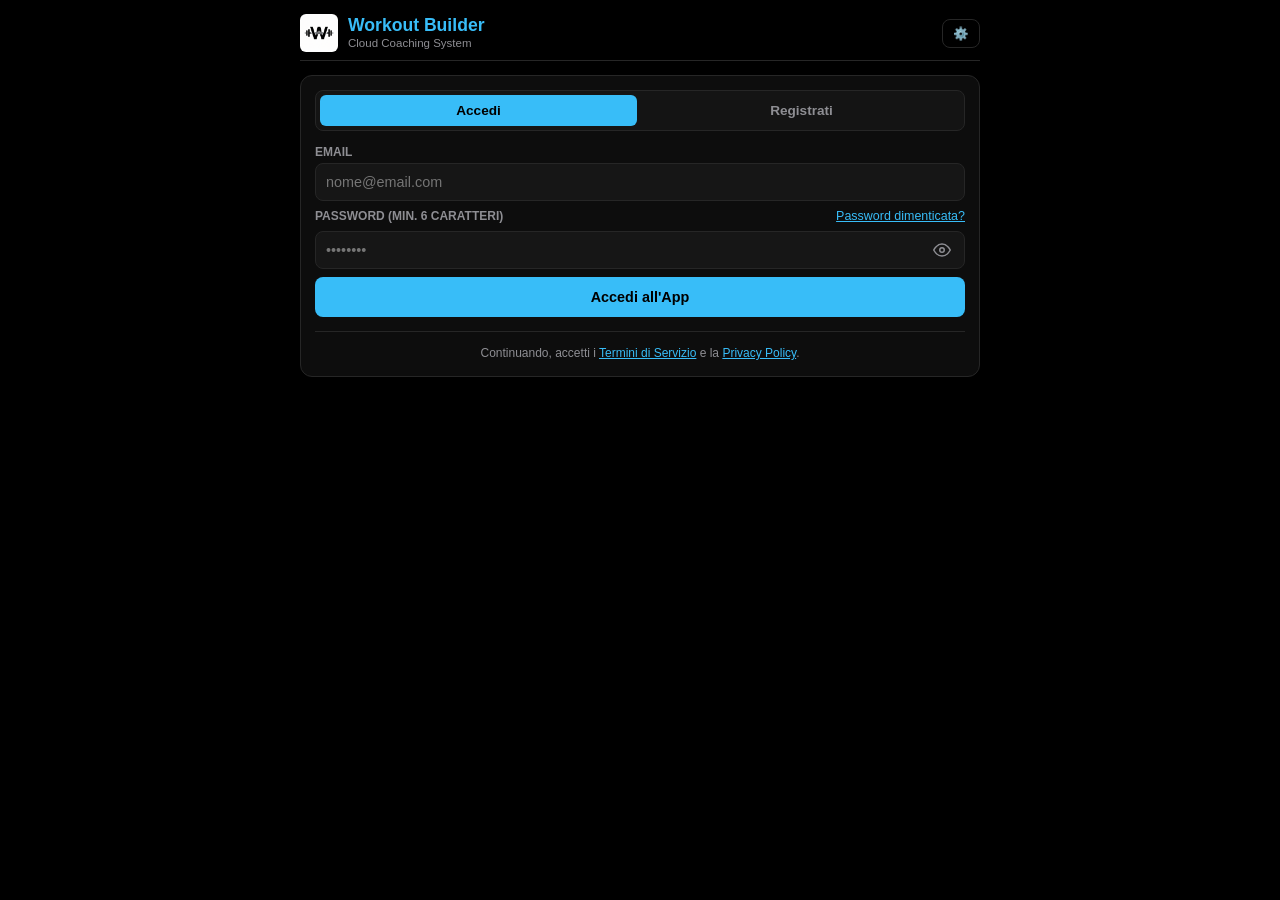
==== commit b361867a: "Numero esercizi in libreria spostato nel footer (dopo il login) - Nuovo footer discreto in fondo all" ====
--- a/index.html
+++ b/index.html
@@ -27,8 +27,7 @@
           <span id="userRoleBadge" style="font-size: 0.72rem; color: var(--text-muted);">Cloud Coaching System</span>
         </div>
       </div>
-      <div style="display: flex; align-items: center; gap: 6px;">
-        <span style="font-size: 0.75rem; color: var(--primary);" id="dbCount">...</span>
+      <div class="header-actions">
         <div class="notif-btn-wrap">
           <button id="btnOpenNotifications" class="btn btn-outline btn-sm hidden" title="Avvisi e Scadenze">🔔</button>
           <span id="notifCountBadge" class="notif-badge hidden">0</span>
@@ -454,11 +453,11 @@
           <div class="field">
             <label>Modalità Programmazione</label>
             <select id="programmingMode">
-              <option value="classic">Programmazione Classica (scheda unica)</option>
-              <option value="mesocycle">Programmazione Mesociclo (per settimane, max 10)</option>
+              <option value="classic">Classica (scheda unica)</option>
+              <option value="mesocycle">Mesociclo (per settimane, max 10)</option>
             </select>
           </div>
-          <div class="grid-2">
+          <div class="grid-2 builder-meta-grid">
             <div class="field">
               <label>Nome sul PDF</label>
               <input type="text" id="athleteName" placeholder="es. Mario Rossi">
@@ -772,6 +771,13 @@
 
     </div>
 
+    <!-- Footer (visibile solo dopo il login) -->
+    <footer id="appFooter" class="app-footer hidden">
+      <span>📚 Libreria: <strong id="dbCount">...</strong></span>
+      <span class="app-footer-sep">·</span>
+      <span>Workout Builder</span>
+    </footer>
+
   </div>
 
   <!-- Area Rendering PDF (nascosta) -->
--- a/style.css
+++ b/style.css
@@ -584,18 +584,18 @@
 }
 
 .athlete-inputs-row .inp-kg {
-  width: 68px;
-  flex-shrink: 0;
+  flex: 0 1 68px;
+  min-width: 50px;
 }
 
 .athlete-inputs-row .inp-reps {
-  flex: 1;
-  min-width: 85px;
+  flex: 1 1 85px;
+  min-width: 0;
 }
 
 .athlete-inputs-row .inp-rir {
-  width: 58px;
-  flex-shrink: 0;
+  flex: 0 1 58px;
+  min-width: 46px;
 }
 
 .athlete-inputs-row .btn {
@@ -888,3 +888,160 @@
   background-position: right 8px center;
   background-size: 12px 12px;
 }
+
+/* ============================================================
+   VIDEO FEEDBACK: overlay REC coach, pausa coach, barra audio con marker
+   ============================================================ */
+.vf-stage { position: relative; }
+.vf-overlay {
+  position: absolute; left: 8px; right: 8px; top: 8px;
+  display: flex; justify-content: space-between; align-items: flex-start; gap: 6px;
+  pointer-events: none;
+}
+.vf-chip {
+  display: inline-flex; align-items: center; gap: 6px;
+  padding: 4px 9px; border-radius: 99px;
+  font-size: 0.72rem; font-weight: 700; color: #fff;
+  background: rgba(15, 23, 42, 0.78); backdrop-filter: blur(4px); -webkit-backdrop-filter: blur(4px);
+}
+.vf-chip.rec { background: rgba(220, 38, 38, 0.92); }
+.vf-chip.coach-pause { background: rgba(56, 189, 248, 0.92); color: #00121c; }
+.vf-rec-dot {
+  width: 8px; height: 8px; border-radius: 50%; background: #fff;
+  animation: vfPulse 1s ease-in-out infinite;
+}
+@keyframes vfPulse { 0%, 100% { opacity: 1; } 50% { opacity: 0.25; } }
+.vf-hint {
+  position: absolute; left: 8px; right: 8px; bottom: 8px;
+  font-size: 0.7rem; color: #e2e8f0; text-align: center;
+  background: rgba(15, 23, 42, 0.72); border-radius: 6px; padding: 4px 6px;
+  pointer-events: none;
+}
+.vf-audio-track {
+  position: relative; width: 100%; height: 14px; margin-top: 7px;
+  cursor: pointer; touch-action: none;
+}
+.vf-audio-track-bg {
+  position: absolute; left: 0; right: 0; top: 4px; height: 6px;
+  background: rgba(148, 163, 184, 0.25); border-radius: 99px; overflow: hidden;
+}
+.vf-audio-track-fill { width: 0%; height: 100%; background: var(--primary); }
+.vf-audio-marker {
+  position: absolute; top: 1px; width: 3px; height: 12px; margin-left: -1px;
+  background: #f59e0b; border-radius: 2px; pointer-events: none;
+}
+.vf-legend { font-size: 0.68rem; color: var(--text-muted); margin-top: 3px; }
+.vf-legend i { display: inline-block; width: 3px; height: 9px; background: #f59e0b; border-radius: 2px; margin-right: 4px; vertical-align: -1px; }
+.vf-scrubber-locked { opacity: 0.45; pointer-events: none; }
+
+/* ============================================================
+   PROGRESSIONE SETTIMANALE (MESOCICLO): griglie allineate su mobile
+   ============================================================ */
+.prog-panel { margin-top: 8px; padding: 10px; border-radius: 10px; background: var(--subcard-bg); border: 1.5px solid rgba(56, 189, 248, 0.45); }
+.prog-panel-head { display: flex; justify-content: space-between; align-items: center; gap: 8px; margin-bottom: 8px; }
+.prog-panel-title { font-size: 0.78rem; font-weight: 700; color: var(--primary); }
+.prog-weeks-grid {
+  display: grid; grid-template-columns: repeat(var(--cols-s, 3), minmax(0, 1fr));
+  gap: 5px; margin-bottom: 10px;
+}
+.prog-week-tab {
+  display: flex; flex-direction: column; align-items: center; justify-content: center;
+  min-height: 44px; padding: 4px 3px; border-radius: 8px; cursor: pointer;
+  border: 1px solid var(--border); background: var(--card-bg); color: var(--text);
+  font-family: inherit; text-align: center; line-height: 1.15; min-width: 0;
+}
+.prog-week-tab .wk { font-size: 0.72rem; font-weight: 800; }
+.prog-week-tab .sr {
+  font-size: 0.66rem; opacity: 0.85; margin-top: 2px; max-width: 100%;
+  overflow: hidden; text-overflow: ellipsis; white-space: nowrap;
+}
+.prog-week-tab.deload { background: rgba(56, 189, 248, 0.14); border-color: rgba(56, 189, 248, 0.45); color: var(--primary); }
+.prog-week-tab.selected { background: var(--primary); border-color: var(--primary); color: var(--primary-text); }
+.prog-fields { display: grid; grid-template-columns: 1.4fr 1fr 1fr; gap: 6px; align-items: end; }
+.prog-fields .field, .prog-note.field { margin: 0; min-width: 0; }
+.prog-fields label, .prog-note label {
+  display: block; font-size: 0.7rem; white-space: nowrap; overflow: hidden; text-overflow: ellipsis;
+}
+.prog-fields input, .prog-note input { width: 100%; min-width: 0; text-align: center; padding: 9px 4px; }
+.prog-note { margin-top: 6px !important; }
+.prog-note input { text-align: left; padding: 9px 8px; }
+.prog-presets {
+  display: grid; grid-template-columns: repeat(2, minmax(0, 1fr)); gap: 6px;
+  margin-top: 10px; padding-top: 8px; border-top: 1px dashed var(--border);
+}
+.prog-presets .btn { width: 100%; margin: 0; font-size: 0.7rem; padding: 6px 4px; text-align: center; justify-content: center; white-space: normal; line-height: 1.2; }
+@media (min-width: 560px) {
+  .prog-presets { grid-template-columns: repeat(4, minmax(0, 1fr)); }
+  .prog-presets .btn-reset { grid-column: auto; }
+}
+.prog-summary-grid {
+  display: grid; grid-template-columns: repeat(var(--cols-s, 3), minmax(0, 1fr));
+  gap: 4px; margin-top: 8px;
+}
+.prog-chip strong { display: inline; font-size: inherit; }
+.prog-chip {
+  font-size: 0.66rem; padding: 3px 4px; border-radius: 5px; text-align: center; line-height: 1.2;
+  background: var(--subcard-bg); border: 1px solid var(--border); color: var(--text);
+  overflow: hidden; text-overflow: ellipsis; white-space: nowrap; min-width: 0;
+}
+.prog-chip.deload { background: rgba(56, 189, 248, 0.16); border-color: rgba(56, 189, 248, 0.4); color: var(--primary); }
+@media (min-width: 400px) { .prog-weeks-grid, .prog-summary-grid { grid-template-columns: repeat(var(--cols-m, 4), minmax(0, 1fr)); } }
+@media (min-width: 560px) { .prog-weeks-grid, .prog-summary-grid { grid-template-columns: repeat(var(--cols-l, 6), minmax(0, 1fr)); } }
+
+/* Builder: "Nome sul PDF" e "Durata/Settimane" sempre sulla stessa riga */
+.builder-meta-grid { align-items: end; }
+.builder-meta-grid > .field { min-width: 0; }
+.builder-meta-grid > .field > label { white-space: nowrap; overflow: hidden; text-overflow: ellipsis; }
+
+/* ============================================================
+   ALLINEAMENTI GLOBALI (tutte le schermate, iPhone compresi)
+   ============================================================ */
+/* Intestazione: titolo e ruolo sempre su una riga, logo allineato al testo.
+   Su schermi stretti si riducono leggermente testo e pulsanti; se il nome è
+   molto lungo viene accorciato con "…" invece di andare a capo. */
+.header-brand { min-width: 0; flex: 1 1 auto; align-items: center; }
+.header-brand > div { min-width: 0; display: flex; flex-direction: column; justify-content: center; }
+.header-brand .site-logo { flex-shrink: 0; display: block; }
+.header-brand h1 {
+  white-space: nowrap; overflow: hidden; text-overflow: ellipsis;
+  line-height: 1.15; font-size: clamp(0.95rem, 4.4vw, 1.1rem);
+}
+#userRoleBadge { display: block; white-space: nowrap; overflow: hidden; text-overflow: ellipsis; line-height: 1.3; margin-top: 1px; }
+.header-actions { display: flex; align-items: center; gap: 6px; flex-shrink: 0; }
+@media (max-width: 400px) {
+  .header-brand { gap: 8px; }
+  .header-brand .site-logo { height: 34px; max-width: 64px; }
+  .header-actions { gap: 4px; }
+  .header-actions .btn-sm { padding: 6px 8px; }
+}
+
+/* Campi affiancati: sempre allineati in basso anche se un'etichetta va a capo */
+.grid-2, .grid-3 { align-items: end; }
+.grid-2 > .field, .grid-3 > .field { min-width: 0; }
+.grid-2 > .field > input, .grid-2 > .field > select,
+.grid-3 > .field > input, .grid-3 > .field > select { min-width: 0; }
+/* I pulsanti affiancati (es. tab I Miei Atleti / Crea Scheda) restano alti uguali */
+.grid-2 > .btn, .grid-3 > .btn { align-self: stretch; }
+
+/* Pulsanti nei titoli di sezione: testo su una riga, va a capo il titolo */
+.section-title { gap: 8px; flex-wrap: wrap; }
+.section-title .btn { white-space: nowrap; flex-shrink: 0; }
+
+/* Anamnesi su iPhone: Sesso a riga intera, Altezza e Peso affiancati */
+@media (max-width: 480px) {
+  #trainerAnamnesisView .grid-3 { grid-template-columns: 1fr 1fr; }
+  #trainerAnamnesisView .grid-3 > .field:first-child { grid-column: 1 / -1; }
+}
+
+/* Campi Kg/RIR stretti: meno padding laterale e testo centrato (iPhone SE) */
+.athlete-inputs-row .inp-kg, .athlete-inputs-row .inp-rir { padding-left: 4px; padding-right: 4px; text-align: center; }
+
+/* Footer dopo il login: numero esercizi in libreria */
+.app-footer {
+  display: flex; justify-content: center; align-items: center; flex-wrap: wrap; gap: 6px;
+  margin-top: 4px; padding: 12px 0 18px; border-top: 1px solid var(--border);
+  font-size: 0.74rem; color: var(--text-muted); text-align: center;
+}
+.app-footer.hidden { display: none; }
+.app-footer strong { color: var(--primary); font-weight: 700; }
+.app-footer-sep { opacity: 0.6; }
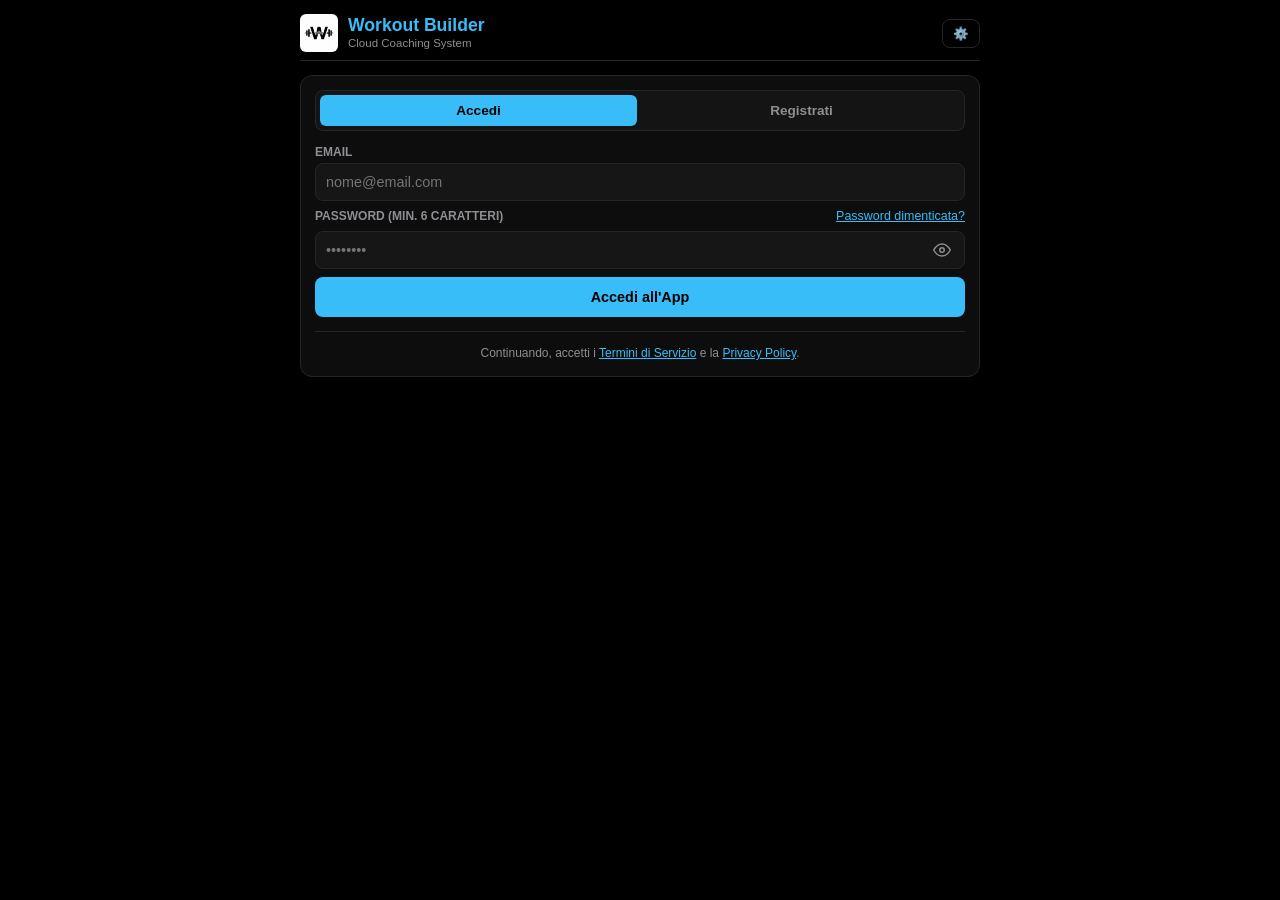
==== commit f090b8a7: "Footer: emoji 💪 al posto di 📚 - sw.js: cache v96  Co-Authored-By: Claude Opus 5.5 <noreply@anthropic" ====
--- a/index.html
+++ b/index.html
@@ -773,7 +773,7 @@
 
     <!-- Footer (visibile solo dopo il login) -->
     <footer id="appFooter" class="app-footer hidden">
-      <span>📚 Libreria: <strong id="dbCount">...</strong></span>
+      <span>💪 Libreria: <strong id="dbCount">...</strong></span>
       <span class="app-footer-sep">·</span>
       <span>Workout Builder</span>
     </footer>
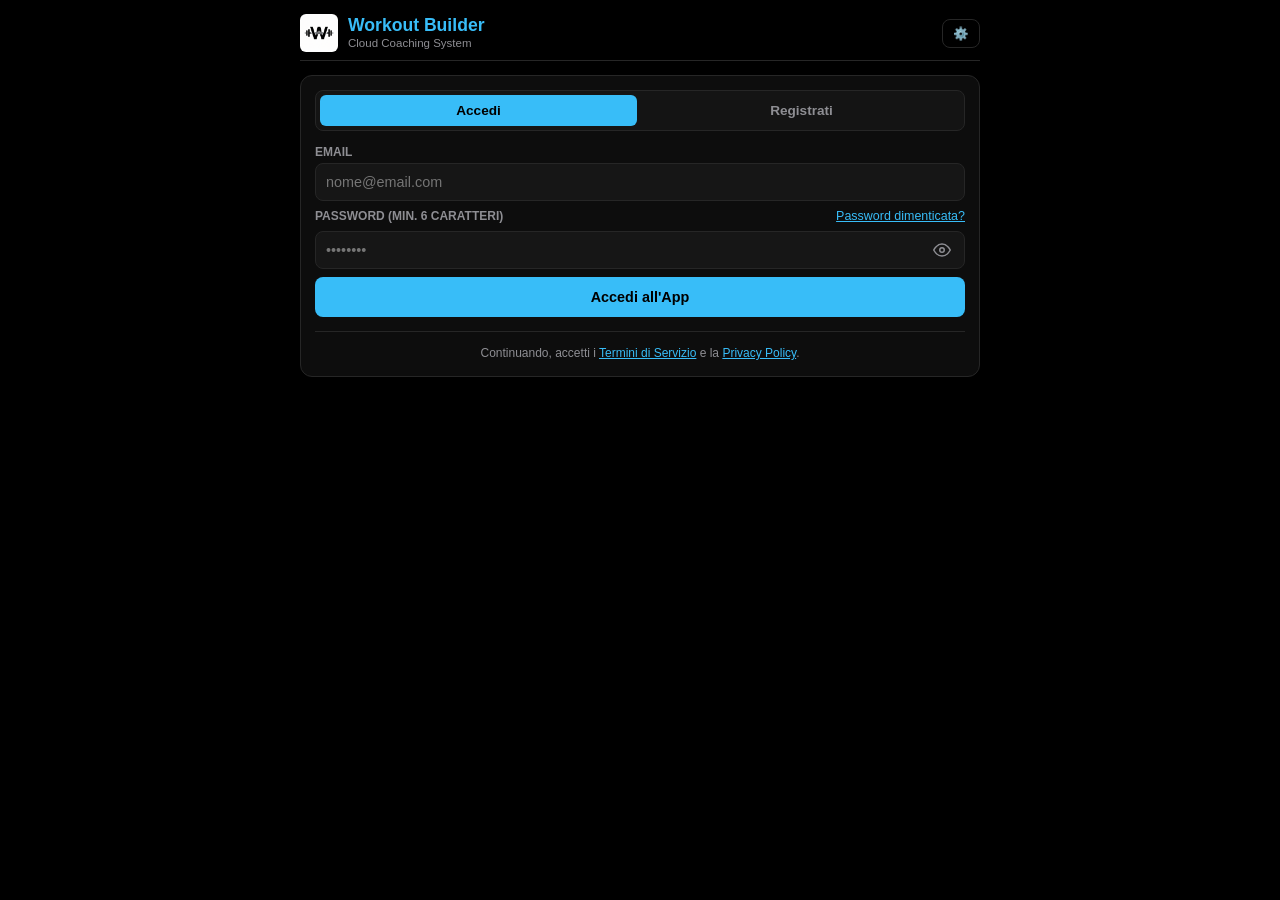
==== commit c8bf3a94: "Footer: tolta l'emoji ('Libreria: N esercizi') - sw.js: cache v97  Co-Authored-By: Claude Opus 5.5 <" ====
--- a/index.html
+++ b/index.html
@@ -773,7 +773,7 @@
 
     <!-- Footer (visibile solo dopo il login) -->
     <footer id="appFooter" class="app-footer hidden">
-      <span>💪 Libreria: <strong id="dbCount">...</strong></span>
+      <span>Libreria: <strong id="dbCount">...</strong></span>
       <span class="app-footer-sep">·</span>
       <span>Workout Builder</span>
     </footer>
